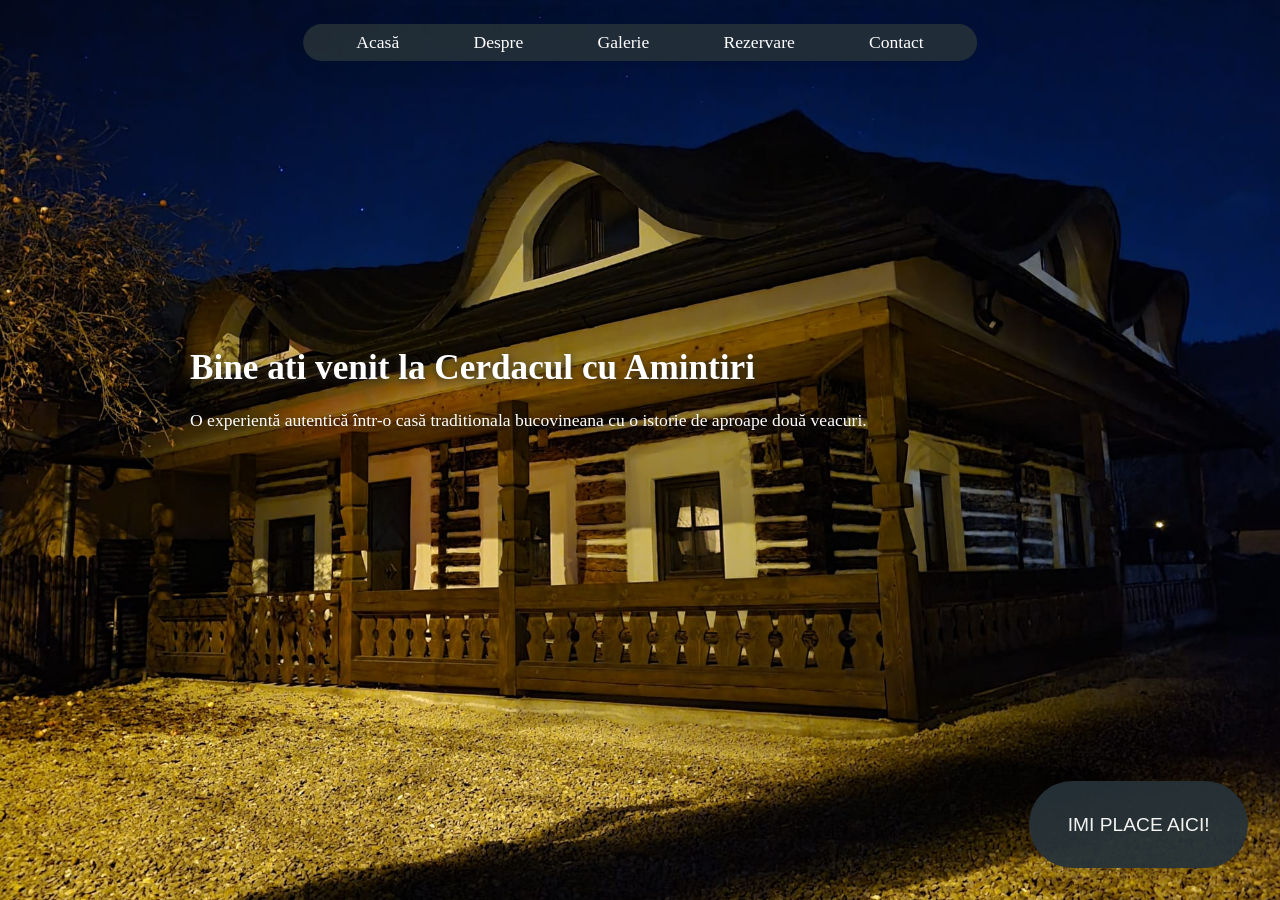
==== index.html @ 37ca752f "Move site to root" ====
<!DOCTYPE html>
<html lang="en">
<head>
  <meta charset="UTF-8">
  <meta name="viewport" content="width=device-width, initial-scale=1.0">
  <title>Cerdacul cu Amintiri</title>
  <link rel="stylesheet" href="assets/style.css">
  <link href="https://fonts.cdnfonts.com/css/arhaic-romanesc" rel="stylesheet">
  <style>
    h1, h2, p, nav a {
      font-family: 'Arhaic Romanesc', serif !important;
    }
  </style>
</head>
<body>
  <header style="position:fixed; top:24px; left:50%; transform:translateX(-50%); z-index:10; background:rgba(38,50,56,0.85); border-radius:32px; box-shadow:0 4px 24px rgba(0,0,0,0.12); padding:0.5em 2em;">
    <nav>
      <ul style="display:flex; gap:2em; align-items:center; margin:0; padding:0;">
        <li><a href="index.html">Acasă</a></li>
        <li><a href="about.html">Despre</a></li>
        <li><a href="gallery.html">Galerie</a></li>
        <li><a href="reservation.html">Rezervare</a></li>
        <li><a href="contact.html">Contact</a></li>
      </ul>
    </nav>
  </header>
  <main style="position:relative; z-index:2;">
    <h1 style="position:relative; z-index:2; color:#fff; text-shadow:0 2px 8px #222; margin-top:300px;">Bine ati venit la Cerdacul cu Amintiri</h1>
    <p style="position:relative; z-index:2; color:#fff; text-shadow:0 2px 8px #222;">O experientă autentică într-o casă traditionala bucovineana cu o 
        istorie de aproape două veacuri.</p>
  </main>
  <a href="reservation.html" id="rezervare-btn" title="Fa o rezervare">
    IMI PLACE AICI!
  </a>
  <script src="assets/mainpage-slider.js"></script>
</body>
</html>
---- assets/style.css ----
/* Animated reservation button */
#rezervare-btn {
  position: fixed;
  bottom: 32px;
  right: 32px;
  background: #263238;
  color: #fff;
  font-family: 'Arhaic Romanesc', Arial, sans-serif;
  font-size: 1.2em;
  border-radius: 50px;
  box-shadow: 0 4px 24px rgba(0,0,0,0.18);
  padding: 0.7em 2em;
  min-width: 60px;
  min-height: 60px;
  display: flex;
  align-items: center;
  justify-content: center;
  transition: all 0.3s cubic-bezier(.25,.8,.25,1);
  z-index: 1002;
  cursor: pointer;
  opacity: 0.95;
  text-decoration: none;
  white-space: nowrap;
  overflow: hidden;
}
#rezervare-btn:hover {
  font-size: 1.5em;
  padding: 1em 3em;
  min-width: 120px;
  min-height: 70px;
  background: #37474f;
  opacity: 1;
  box-shadow: 0 8px 32px rgba(0,0,0,0.22);
}
#gallery-modal {
  display: none;
  position: fixed;
  top: 0;
  left: 0;
  width: 100vw;
  height: 100vh;
  background: rgba(0,0,0,0.85);
  z-index: 1000;
  justify-content: center;
  align-items: center;
  flex-direction: column;
}
#gallery-modal img {
  max-width: 80vw;
  max-height: 80vh;
  border-radius: 16px;
  box-shadow: 0 4px 24px #000;
}
#gallery-close, #gallery-prev, #gallery-next {
  font-size: 2em;
  background: none;
  border: none;
  color: #fff;
  cursor: pointer;
  z-index: 1001;
}
#room-gallery-sections {
  display: flex;
  flex-direction: column;
  gap: 2em;
}
.room-section {
  margin-bottom: 2em;
}
.room-section h2, .room-section h3 {
  margin-bottom: 0.5em;
  color: #37474f;
  font-size: 1.3em;
  text-align: center;
}
.room-gallery-scroll {
  display: flex;
  overflow-x: auto;
  gap: 0.5em;
  padding-bottom: 0.5em;
}
.room-gallery-scroll img {
  flex: 0 0 auto;
  transition: transform 0.2s;
}
.room-gallery-scroll img:hover {
  transform: scale(1.05);
}
body {
  font-family: 'Arhaic Romanesc', Arial, sans-serif;
  margin: 0;
  padding: 0;
  background: linear-gradient(135deg, #e8f0f2 0%, #f5f5f5 100%);
  color: #222;
}
header {
  background: #263238;
  color: #fff;
  box-shadow: 0 2px 8px rgba(0,0,0,0.08);
}
nav ul {
  list-style: none;
  margin: 0;
  padding: 0;
  display: flex;
  justify-content: center;
  gap: 2em;
}
nav li {
  margin: 0;
}
nav a {
  color: #fff;
  text-decoration: none;
  font-weight: 500;
  font-size: 1.1em;
  padding: 0.8em 1.2em;
  border-radius: 4px;
  transition: background 0.2s;
}
nav a:hover {
  background: #37474f;
}
main {
  padding: 3em 1em 5em 1em;
  max-width: 900px;
  margin: 0 auto;
}
h1 {
  font-size: 2.2em;
  margin-bottom: 0.5em;
  color: #37474f;
}
p {
  font-size: 1.1em;
  line-height: 1.6;
}
form {
  background: #fff;
  padding: 2em;
  border-radius: 8px;
  box-shadow: 0 2px 12px rgba(0,0,0,0.07);
  max-width: 400px;
  margin: 2em auto;
  display: flex;
  flex-direction: column;
  gap: 1em;
}
label {
  font-weight: 500;
  color: #263238;
}
input, button {
  padding: 0.7em;
  border-radius: 4px;
  border: 1px solid #b0bec5;
  font-size: 1em;
}
input:focus {
  outline: 2px solid #90caf9;
  border-color: #90caf9;
}
button {
  background: #263238;
  color: #fff;
  border: none;
  font-weight: 600;
  cursor: pointer;
  transition: background 0.2s;
}
button:hover {
  background: #37474f;
}
#photo-gallery {
  display: flex;
  flex-wrap: wrap;
  gap: 16px;
  justify-content: center;
  margin-top: 2em;
}
#photo-gallery img {
  width: 220px;
  height: 160px;
  object-fit: cover;
  border-radius: 8px;
  box-shadow: 0 2px 8px rgba(0,0,0,0.08);
  transition: transform 0.2s;
}
#photo-gallery img:hover {
  transform: scale(1.04);
}
/* Floating menu styles are handled inline for homepage. Remove footer styles. */
@media (max-width: 600px) {
  nav ul {
    flex-direction: column;
    gap: 0.5em;
  }
  main {
    padding: 1em 0.5em 5em 0.5em;
  }
  #photo-gallery img {
    width: 100px;
    height: 70px;
  }
  form {
    padding: 1em;
    max-width: 100%;
  }
}
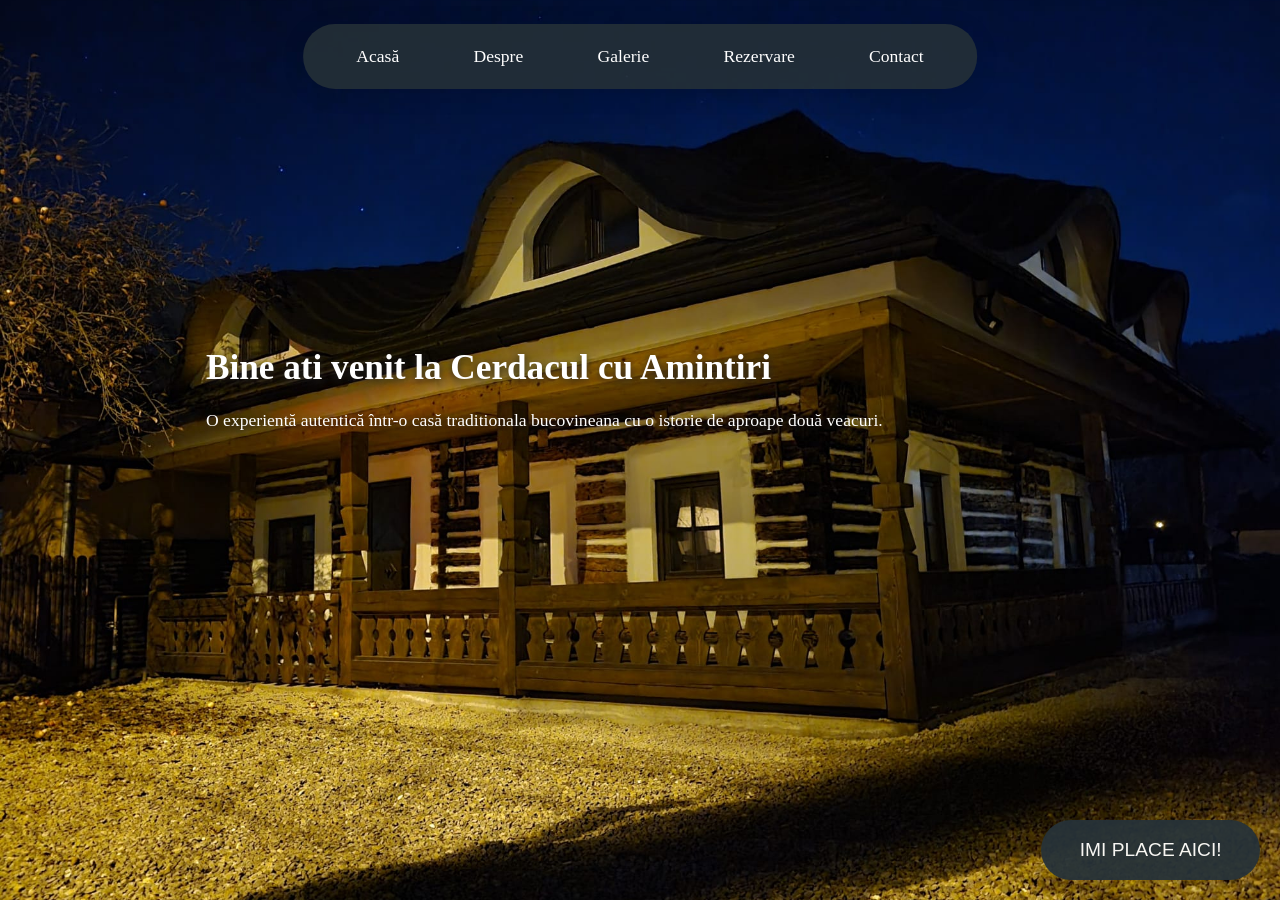
==== commit 13e5e070: "added new attractions and benefits pages" ====
--- a/index.html
+++ b/index.html
@@ -3,12 +3,44 @@
 <head>
   <meta charset="UTF-8">
   <meta name="viewport" content="width=device-width, initial-scale=1.0">
+  <meta name="description" content="Cerdacul cu Amintiri - O casă tradițională bucovineană pentru cazare și vacanță.">
+  <meta name="theme-color" content="#263238">
   <title>Cerdacul cu Amintiri</title>
   <link rel="stylesheet" href="assets/style.css">
   <link href="https://fonts.cdnfonts.com/css/arhaic-romanesc" rel="stylesheet">
+  <link rel="canonical" href="https://cerdaculcuamintiri.casa/">
   <style>
     h1, h2, p, nav a {
       font-family: 'Arhaic Romanesc', serif !important;
+    }
+    .dropdown {
+      position: relative;
+      display: inline-block;
+    }
+    .dropdown-content {
+      display: none;
+      position: absolute;
+      background-color: rgba(38,50,56,0.95);
+      min-width: 160px;
+      box-shadow: 0 8px 16px rgba(0,0,0,0.2);
+      padding: 12px 16px;
+      z-index: 1;
+      top: 100%;
+      left: 0;
+      border-radius: 8px;
+    }
+    .dropdown-content a {
+      color: white;
+      padding: 12px 16px;
+      text-decoration: none;
+      display: block;
+      border-radius: 4px;
+    }
+    .dropdown-content a:hover {
+      background-color: rgba(55,71,79,0.8);
+    }
+    .dropdown:hover .dropdown-content {
+      display: block;
     }
   </style>
 </head>
@@ -17,7 +49,14 @@
     <nav>
       <ul style="display:flex; gap:2em; align-items:center; margin:0; padding:0;">
         <li><a href="index.html">Acasă</a></li>
-        <li><a href="about.html">Despre</a></li>
+        <li class="dropdown">
+          <a href="about.html">Despre</a>
+          <div class="dropdown-content">
+            <a href="about.html">Despre Cerdacul</a>
+            <a href="attractions.html">Atractii</a>
+            <a href="benefits.html">Beneficii</a>
+          </div>
+        </li>
         <li><a href="gallery.html">Galerie</a></li>
         <li><a href="reservation.html">Rezervare</a></li>
         <li><a href="contact.html">Contact</a></li>
--- a/assets/style.css
+++ b/assets/style.css
@@ -1,8 +1,8 @@
 /* Animated reservation button */
 #rezervare-btn {
   position: fixed;
-  bottom: 32px;
-  right: 32px;
+  bottom: 20px;
+  right: 20px;
   background: #263238;
   color: #fff;
   font-family: 'Arhaic Romanesc', Arial, sans-serif;
@@ -32,6 +32,37 @@
   opacity: 1;
   box-shadow: 0 8px 32px rgba(0,0,0,0.22);
 }
+@media (max-width: 768px) {
+  #rezervare-btn {
+    bottom: 16px;
+    right: 16px;
+    font-size: 1em;
+    padding: 0.6em 1.5em;
+    min-width: 50px;
+    min-height: 50px;
+  }
+  #rezervare-btn:hover {
+    font-size: 1.1em;
+    padding: 0.7em 2em;
+    min-width: 70px;
+    min-height: 60px;
+  }
+}
+@media (max-width: 480px) {
+  #rezervare-btn {
+    bottom: 12px;
+    right: 12px;
+    font-size: 0.9em;
+    padding: 0.5em 1.2em;
+    min-width: 45px;
+    min-height: 45px;
+  }
+  #rezervare-btn:hover {
+    font-size: 0.95em;
+    padding: 0.6em 1.5em;
+  }
+}
+/* Gallery modal styles */
 #gallery-modal {
   display: none;
   position: fixed;
@@ -50,6 +81,7 @@
   max-height: 80vh;
   border-radius: 16px;
   box-shadow: 0 4px 24px #000;
+  object-fit: contain;
 }
 #gallery-close, #gallery-prev, #gallery-next {
   font-size: 2em;
@@ -58,6 +90,25 @@
   color: #fff;
   cursor: pointer;
   z-index: 1001;
+  padding: 10px 15px;
+  min-height: 44px;
+  min-width: 44px;
+}
+@media (max-width: 768px) {
+  #gallery-modal img {
+    max-width: 90vw;
+    max-height: 70vh;
+  }
+  #gallery-close, #gallery-prev, #gallery-next {
+    font-size: 1.5em;
+    padding: 8px 12px;
+  }
+}
+@media (max-width: 480px) {
+  #gallery-modal img {
+    max-width: 95vw;
+    max-height: 60vh;
+  }
 }
 #room-gallery-sections {
   display: flex;
@@ -85,6 +136,67 @@
 }
 .room-gallery-scroll img:hover {
   transform: scale(1.05);
+}
+/* Dropdown menu styles for mobile */
+.dropdown {
+  position: relative;
+  display: inline-block;
+}
+.dropdown-content {
+  display: none;
+  position: absolute;
+  background-color: rgba(38,50,56,0.95);
+  min-width: 160px;
+  box-shadow: 0 8px 16px rgba(0,0,0,0.2);
+  padding: 12px 16px;
+  z-index: 1001;
+  top: 100%;
+  left: 0;
+  border-radius: 8px;
+}
+.dropdown-content a {
+  color: white;
+  padding: 12px 16px;
+  text-decoration: none;
+  display: block;
+  border-radius: 4px;
+  transition: background 0.2s;
+  font-size: 0.95em;
+}
+.dropdown-content a:hover {
+  background-color: rgba(55,71,79,0.8);
+}
+.dropdown:hover .dropdown-content {
+  display: block;
+}
+@media (max-width: 768px) {
+  .dropdown-content {
+    min-width: 130px;
+    padding: 10px 12px;
+  }
+  .dropdown-content a {
+    padding: 10px 12px;
+    font-size: 0.9em;
+  }
+  .room-section h2, .room-section h3 {
+    font-size: 1.1em;
+  }
+}
+@media (max-width: 480px) {
+  .dropdown-content {
+    min-width: 110px;
+    padding: 8px 10px;
+  }
+  .dropdown-content a {
+    padding: 8px 10px;
+    font-size: 0.85em;
+  }
+  .room-section h2, .room-section h3 {
+    font-size: 1em;
+  }
+  .room-gallery-scroll {
+    gap: 0.3em;
+  }
 }
 body {
   font-family: 'Arhaic Romanesc', Arial, sans-serif;
@@ -92,7 +204,13 @@
   padding: 0;
   background: linear-gradient(135deg, #e8f0f2 0%, #f5f5f5 100%);
   color: #222;
-}
+  min-height: 100vh;
+  box-sizing: border-box;
+}
+* {
+  box-sizing: border-box;
+}
+
 header {
   background: #263238;
   color: #fff;
@@ -105,6 +223,7 @@
   display: flex;
   justify-content: center;
   gap: 2em;
+  flex-wrap: nowrap;
 }
 nav li {
   margin: 0;
@@ -117,9 +236,34 @@
   padding: 0.8em 1.2em;
   border-radius: 4px;
   transition: background 0.2s;
+  display: inline-block;
 }
 nav a:hover {
   background: #37474f;
+}
+@media (max-width: 1024px) {
+  nav a {
+    font-size: 1em;
+    padding: 0.7em 1em;
+  }
+}
+@media (max-width: 768px) {
+  nav ul {
+    gap: 0.5em;
+  }
+  nav a {
+    font-size: 0.95em;
+    padding: 0.6em 0.8em;
+  }
+}
+@media (max-width: 480px) {
+  nav ul {
+    gap: 0.3em;
+  }
+  nav a {
+    font-size: 0.75em;
+    padding: 0.4em 0.5em;
+  }
 }
 main {
   padding: 3em 1em 5em 1em;
@@ -130,10 +274,64 @@
   font-size: 2.2em;
   margin-bottom: 0.5em;
   color: #37474f;
+  word-wrap: break-word;
+  overflow-wrap: break-word;
+}
+h2 {
+  font-size: 1.5em;
+  color: #37474f;
 }
 p {
   font-size: 1.1em;
   line-height: 1.6;
+  word-wrap: break-word;
+  overflow-wrap: break-word;
+}
+@media (max-width: 1024px) {
+  main {
+    padding: 2.5em 1.5em 5em 1.5em;
+  }
+  h1 {
+    font-size: 2em;
+  }
+  h2 {
+    font-size: 1.3em;
+  }
+  p {
+    font-size: 1em;
+  }
+}
+@media (max-width: 768px) {
+  main {
+    padding: 2em 1em 5em 1em;
+    margin-top: 2em;
+  }
+  h1 {
+    font-size: 1.8em;
+  }
+  h2 {
+    font-size: 1.2em;
+  }
+  p {
+    font-size: 0.95em;
+  }
+}
+@media (max-width: 480px) {
+  main {
+    padding: 1.5em 0.8em 5em 0.8em;
+    margin-top: 1em;
+  }
+  h1 {
+    font-size: 1.5em;
+    margin-bottom: 0.8em;
+  }
+  h2 {
+    font-size: 1.1em;
+  }
+  p {
+    font-size: 0.9em;
+    line-height: 1.5;
+  }
 }
 form {
   background: #fff;
@@ -145,6 +343,7 @@
   display: flex;
   flex-direction: column;
   gap: 1em;
+  width: 100%;
 }
 label {
   font-weight: 500;
@@ -155,6 +354,7 @@
   border-radius: 4px;
   border: 1px solid #b0bec5;
   font-size: 1em;
+  width: 100%;
 }
 input:focus {
   outline: 2px solid #90caf9;
@@ -171,6 +371,26 @@
 button:hover {
   background: #37474f;
 }
+@media (max-width: 768px) {
+  form {
+    padding: 1.5em;
+    gap: 0.8em;
+  }
+  input, button {
+    padding: 0.6em;
+    font-size: 0.95em;
+  }
+}
+@media (max-width: 480px) {
+  form {
+    padding: 1em;
+    gap: 0.7em;
+  }
+  input, button {
+    padding: 0.6em;
+    font-size: 1em;
+  }
+}
 #photo-gallery {
   display: flex;
   flex-wrap: wrap;
@@ -189,6 +409,32 @@
 #photo-gallery img:hover {
   transform: scale(1.04);
 }
+@media (max-width: 1024px) {
+  #photo-gallery img {
+    width: 180px;
+    height: 135px;
+  }
+}
+@media (max-width: 768px) {
+  #photo-gallery {
+    gap: 12px;
+    margin-top: 1.5em;
+  }
+  #photo-gallery img {
+    width: 150px;
+    height: 120px;
+  }
+}
+@media (max-width: 480px) {
+  #photo-gallery {
+    gap: 10px;
+    margin-top: 1em;
+  }
+  #photo-gallery img {
+    width: 100px;
+    height: 80px;
+  }
+}
 /* Floating menu styles are handled inline for homepage. Remove footer styles. */
 @media (max-width: 600px) {
   nav ul {
@@ -206,4 +452,34 @@
     padding: 1em;
     max-width: 100%;
   }
+}
+/* Additional mobile-specific optimizations */
+@media (max-width: 480px) {
+  header {
+    position: fixed;
+    width: 100%;
+    z-index: 999;
+    top: 0;
+  }
+  body {
+    padding-top: 0;
+  }
+  main {
+    margin-top: 1rem;
+    padding: 1rem 0.5rem 6rem 0.5rem;
+  }
+  h1, h2, h3 {
+    word-break: break-word;
+  }
+  /* Improve touch target sizes for mobile */
+  a, button {
+    min-height: 44px;
+    display: flex;
+    align-items: center;
+    justify-content: center;
+  }
+  #gallery-modal img {
+    max-width: 95vw;
+    max-height: 70vh;
+  }
 }
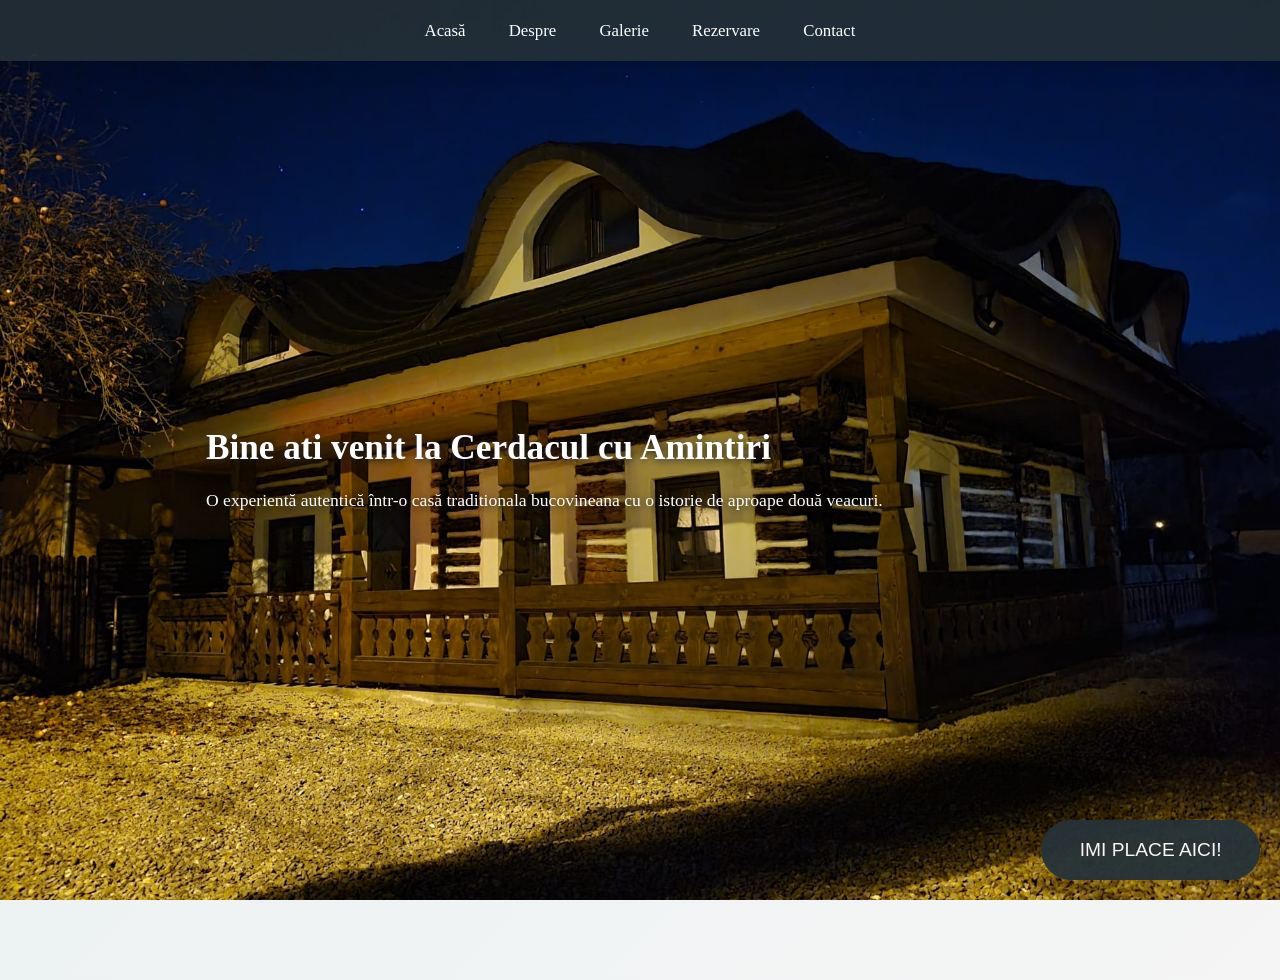
==== commit 345104b5: "fixed dropdown menu for better accessibility" ====
--- a/index.html
+++ b/index.html
@@ -50,7 +50,7 @@
       <ul style="display:flex; gap:2em; align-items:center; margin:0; padding:0;">
         <li><a href="index.html">Acasă</a></li>
         <li class="dropdown">
-          <a href="about.html">Despre</a>
+          <a href="#" aria-haspopup="true" aria-expanded="false">Despre</a>
           <div class="dropdown-content">
             <a href="about.html">Despre Cerdacul</a>
             <a href="attractions.html">Atractii</a>
@@ -72,5 +72,6 @@
     IMI PLACE AICI!
   </a>
   <script src="assets/mainpage-slider.js"></script>
+  <script src="assets/dropdown-toggle.js"></script>
 </body>
 </html>
--- a/assets/style.css
+++ b/assets/style.css
@@ -169,6 +169,9 @@
 .dropdown:hover .dropdown-content {
   display: block;
 }
+.dropdown.open .dropdown-content {
+  display: block !important;
+}
 @media (max-width: 768px) {
   .dropdown-content {
     min-width: 130px;
@@ -212,18 +215,33 @@
 }
 
 header {
-  background: #263238;
+  position: fixed !important;
+  top: 0 !important;
+  left: 0 !important;
+  right: 0 !important;
+  width: 100% !important;
+  transform: none !important;
+  background: rgba(38,50,56,0.95);
   color: #fff;
-  box-shadow: 0 2px 8px rgba(0,0,0,0.08);
+  box-shadow: 0 2px 12px rgba(0,0,0,0.15);
+  border-radius: 0 !important;
+  padding: 0.5em 1em !important;
+  z-index: 999;
+}
+header nav {
+  width: 100%;
 }
 nav ul {
   list-style: none;
   margin: 0;
   padding: 0;
-  display: flex;
+  display: flex !important;
+  flex-direction: row !important;
+  align-items: center !important;
   justify-content: center;
-  gap: 2em;
-  flex-wrap: nowrap;
+  gap: 0.6em !important;
+  width: 100%;
+  flex-wrap: wrap !important;
 }
 nav li {
   margin: 0;
@@ -232,14 +250,25 @@
   color: #fff;
   text-decoration: none;
   font-weight: 500;
-  font-size: 1.1em;
-  padding: 0.8em 1.2em;
-  border-radius: 4px;
+  font-size: 1.05em;
+  padding: 0.75em 1em;
+  border-radius: 6px;
   transition: background 0.2s;
-  display: inline-block;
+  display: inline-flex;
+  align-items: center;
+  justify-content: center;
 }
 nav a:hover {
-  background: #37474f;
+  background: rgba(55,71,79,0.95);
+}
+nav .dropdown-content {
+  left: auto !important;
+  right: 0 !important;
+  width: auto !important;
+  min-width: 180px !important;
+}
+main {
+  margin-top: 5rem !important;
 }
 @media (max-width: 1024px) {
   nav a {
@@ -438,8 +467,14 @@
 /* Floating menu styles are handled inline for homepage. Remove footer styles. */
 @media (max-width: 600px) {
   nav ul {
-    flex-direction: column;
-    gap: 0.5em;
+    flex-direction: row;
+    flex-wrap: wrap;
+    gap: 0.4em;
+    justify-content: center;
+  }
+  nav a {
+    padding: 0.65em 0.9em;
+    font-size: 0.95em;
   }
   main {
     padding: 1em 0.5em 5em 0.5em;
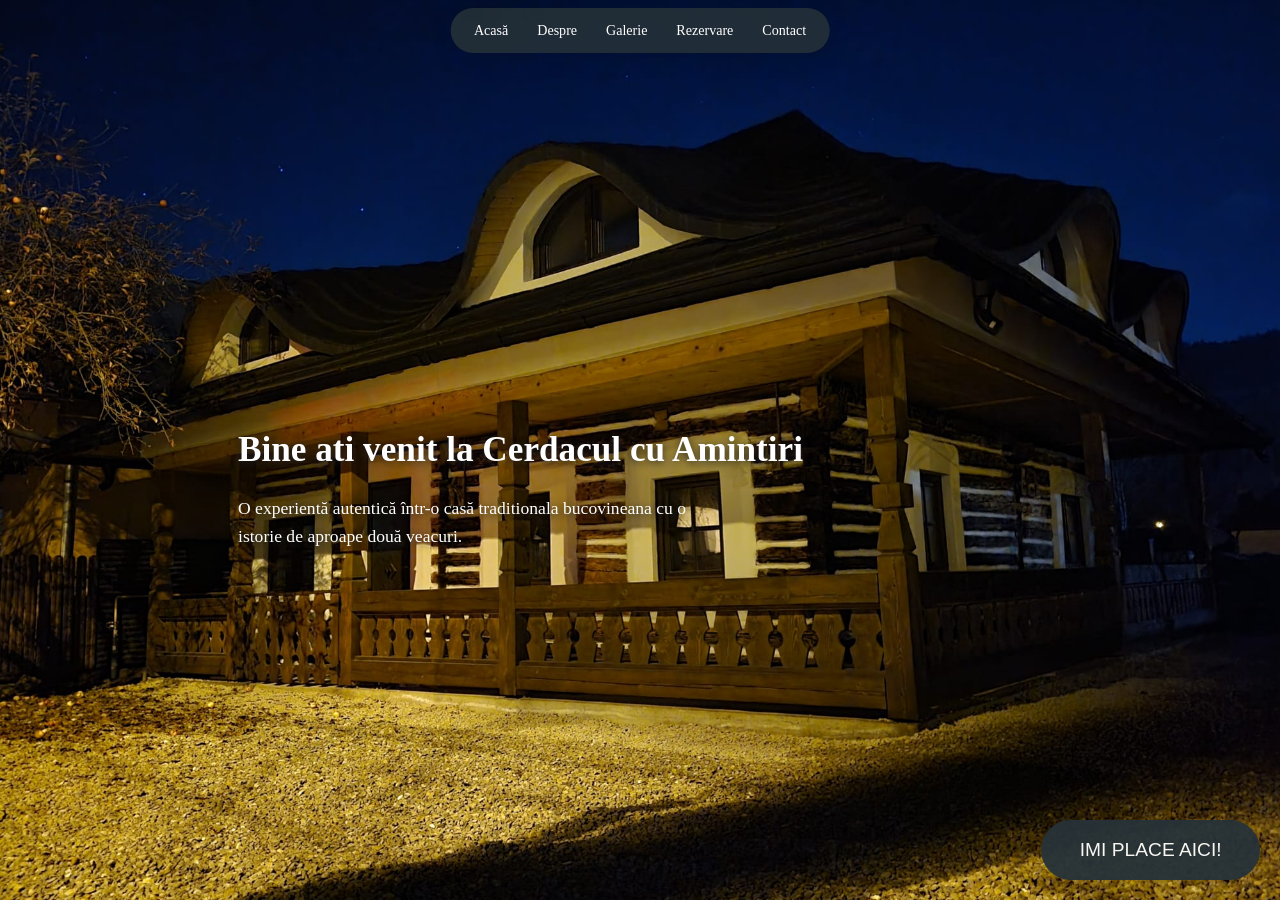
==== commit 0685f6d1: "fixed for dropdown menu alignment in navigation bar" ====
--- a/index.html
+++ b/index.html
@@ -44,7 +44,7 @@
     }
   </style>
 </head>
-<body>
+<body style="margin:0; padding:0; overflow:hidden; height:100vh;">
   <header style="position:fixed; top:24px; left:50%; transform:translateX(-50%); z-index:10; background:rgba(38,50,56,0.85); border-radius:32px; box-shadow:0 4px 24px rgba(0,0,0,0.12); padding:0.5em 2em;">
     <nav>
       <ul style="display:flex; gap:2em; align-items:center; margin:0; padding:0;">
@@ -63,10 +63,9 @@
       </ul>
     </nav>
   </header>
-  <main style="position:relative; z-index:2;">
-    <h1 style="position:relative; z-index:2; color:#fff; text-shadow:0 2px 8px #222; margin-top:300px;">Bine ati venit la Cerdacul cu Amintiri</h1>
-    <p style="position:relative; z-index:2; color:#fff; text-shadow:0 2px 8px #222;">O experientă autentică într-o casă traditionala bucovineana cu o 
-        istorie de aproape două veacuri.</p>
+  <main style="position:absolute; z-index:2; top:0; left:0; right:0; bottom:0; display:flex; flex-direction:column; align-items:flex-start; justify-content:center; text-align:left; padding:5rem 1rem 5rem 3rem; box-sizing:border-box;">
+    <h1 style="position:relative; z-index:2; color:#fff; text-shadow:0 2px 8px #222; margin:0; max-width:36rem; width:100%;">Bine ati venit la Cerdacul cu Amintiri</h1>
+    <p style="position:relative; z-index:2; color:#fff; text-shadow:0 2px 8px #222; margin:1.5rem 0 0; max-width:30rem; width:100%;">O experientă autentică într-o casă traditionala bucovineana cu o istorie de aproape două veacuri.</p>
   </main>
   <a href="reservation.html" id="rezervare-btn" title="Fa o rezervare">
     IMI PLACE AICI!
--- a/assets/style.css
+++ b/assets/style.css
@@ -216,16 +216,19 @@
 
 header {
   position: fixed !important;
-  top: 0 !important;
-  left: 0 !important;
-  right: 0 !important;
-  width: 100% !important;
-  transform: none !important;
+  top: 0.5em !important;
+  left: 50% !important;
+  transform: translateX(-50%) !important;
+  display: inline-flex;
+  align-items: center;
+  justify-content: center;
+  width: auto !important;
+  max-width: calc(100vw - 1rem) !important;
   background: rgba(38,50,56,0.95);
   color: #fff;
   box-shadow: 0 2px 12px rgba(0,0,0,0.15);
-  border-radius: 0 !important;
-  padding: 0.5em 1em !important;
+  border-radius: 32px !important;
+  padding: 0.4em 0.75em !important;
   z-index: 999;
 }
 header nav {
@@ -239,33 +242,42 @@
   flex-direction: row !important;
   align-items: center !important;
   justify-content: center;
-  gap: 0.6em !important;
+  gap: 0.4em !important;
   width: 100%;
-  flex-wrap: wrap !important;
+  flex-wrap: nowrap !important;
+  white-space: nowrap;
+  min-width: 0;
 }
 nav li {
   margin: 0;
+  flex: 1 1 auto;
+  min-width: 0;
 }
 nav a {
   color: #fff;
   text-decoration: none;
   font-weight: 500;
-  font-size: 1.05em;
-  padding: 0.75em 1em;
+  font-size: clamp(0.8rem, 1.1vw, 1.05em);
+  padding: 0.55em 0.8em;
   border-radius: 6px;
   transition: background 0.2s;
   display: inline-flex;
   align-items: center;
   justify-content: center;
+  white-space: nowrap;
+  min-width: 0;
+  flex: 1 1 auto;
 }
 nav a:hover {
   background: rgba(55,71,79,0.95);
 }
 nav .dropdown-content {
-  left: auto !important;
-  right: 0 !important;
+  left: 50% !important;
+  transform: translateX(-50%) !important;
+  right: auto !important;
   width: auto !important;
   min-width: 180px !important;
+  margin-left: 0;
 }
 main {
   margin-top: 5rem !important;
@@ -278,20 +290,20 @@
 }
 @media (max-width: 768px) {
   nav ul {
-    gap: 0.5em;
+    gap: 0.35em;
   }
   nav a {
-    font-size: 0.95em;
-    padding: 0.6em 0.8em;
+    font-size: clamp(0.75rem, 1.4vw, 0.95em);
+    padding: 0.45em 0.65em;
   }
 }
 @media (max-width: 480px) {
   nav ul {
-    gap: 0.3em;
+    gap: 0.2em;
   }
   nav a {
-    font-size: 0.75em;
-    padding: 0.4em 0.5em;
+    font-size: clamp(0.7rem, 2vw, 0.8em);
+    padding: 0.35em 0.5em;
   }
 }
 main {
@@ -468,7 +480,7 @@
 @media (max-width: 600px) {
   nav ul {
     flex-direction: row;
-    flex-wrap: wrap;
+    flex-wrap: nowrap;
     gap: 0.4em;
     justify-content: center;
   }
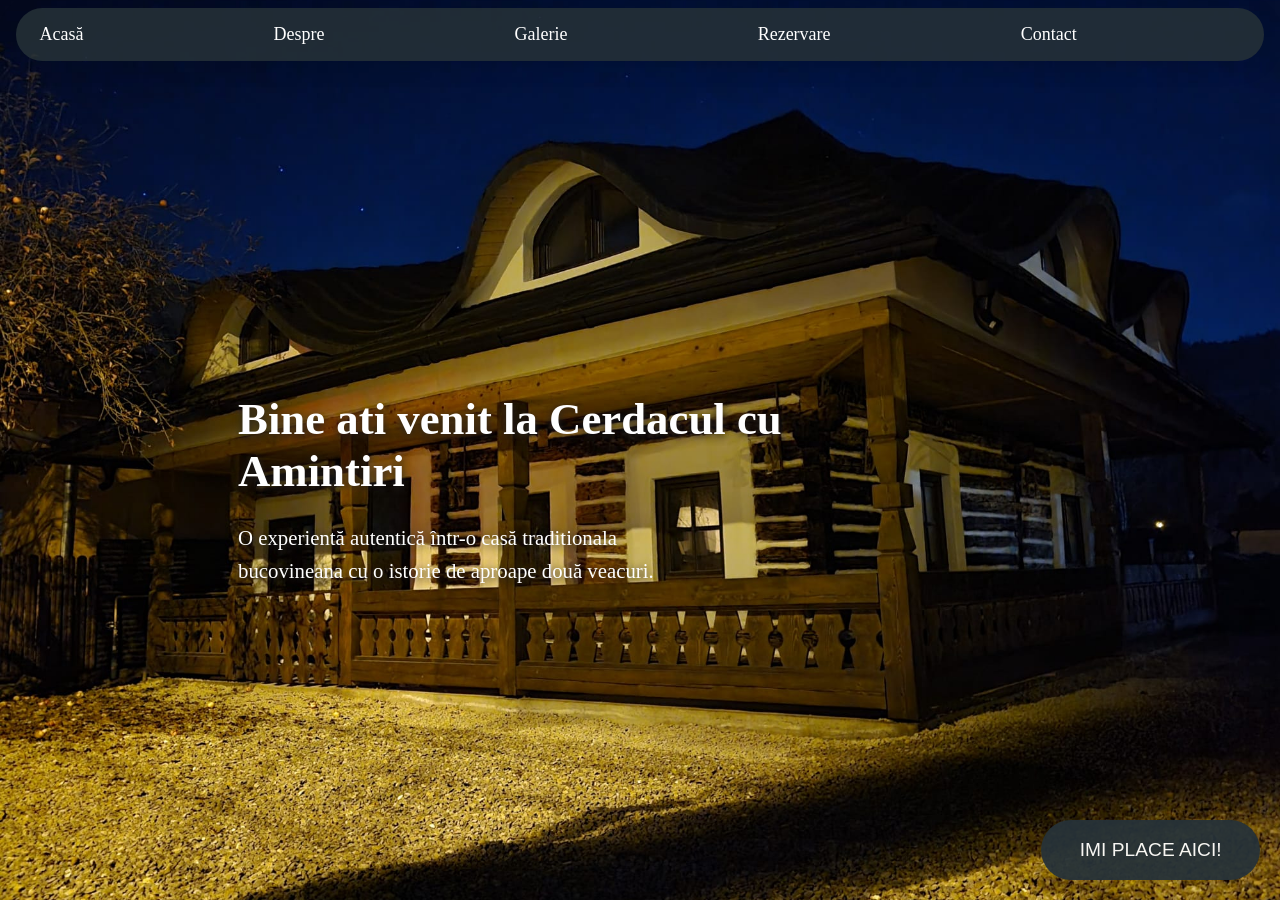
==== commit 08dc5a57: "dropdown menu fixes" ====
--- a/index.html
+++ b/index.html
@@ -39,9 +39,6 @@
     .dropdown-content a:hover {
       background-color: rgba(55,71,79,0.8);
     }
-    .dropdown:hover .dropdown-content {
-      display: block;
-    }
   </style>
 </head>
 <body style="margin:0; padding:0; overflow:hidden; height:100vh;">
--- a/assets/style.css
+++ b/assets/style.css
@@ -1,3 +1,13 @@
+/* Reset and base styles */
+html, body {
+  margin: 0;
+  padding: 0;
+  width: 100%;
+  overflow-x: hidden;
+}
+* {
+  box-sizing: border-box;
+}
 /* Animated reservation button */
 #rezervare-btn {
   position: fixed;
@@ -116,7 +126,7 @@
   gap: 2em;
 }
 .room-section {
-  margin-bottom: 2em;
+  margin-bottom: 1em;
 }
 .room-section h2, .room-section h3 {
   margin-bottom: 0.5em;
@@ -126,9 +136,11 @@
 }
 .room-gallery-scroll {
   display: flex;
-  overflow-x: auto;
+  overflow: hidden;
   gap: 0.5em;
   padding-bottom: 0.5em;
+  justify-content: center;
+  width: 100%;
 }
 .room-gallery-scroll img {
   flex: 0 0 auto;
@@ -166,9 +178,6 @@
 .dropdown-content a:hover {
   background-color: rgba(55,71,79,0.8);
 }
-.dropdown:hover .dropdown-content {
-  display: block;
-}
 .dropdown.open .dropdown-content {
   display: block !important;
 }
@@ -222,13 +231,15 @@
   display: inline-flex;
   align-items: center;
   justify-content: center;
-  width: auto !important;
-  max-width: calc(100vw - 1rem) !important;
+  /* full-width bubble with page padding */
+  width: calc(100% - 2rem) !important;
+  max-width: calc(100% - 2rem) !important;
+  min-width: 0 !important;
   background: rgba(38,50,56,0.95);
   color: #fff;
   box-shadow: 0 2px 12px rgba(0,0,0,0.15);
   border-radius: 32px !important;
-  padding: 0.4em 0.75em !important;
+  padding: 0.35em 0.75em !important;
   z-index: 999;
 }
 header nav {
@@ -237,12 +248,12 @@
 nav ul {
   list-style: none;
   margin: 0;
-  padding: 0;
+  padding: 0 0.25rem;
   display: flex !important;
   flex-direction: row !important;
   align-items: center !important;
-  justify-content: center;
-  gap: 0.4em !important;
+  justify-content: space-between;
+  gap: 0.2em !important;
   width: 100%;
   flex-wrap: nowrap !important;
   white-space: nowrap;
@@ -257,16 +268,17 @@
   color: #fff;
   text-decoration: none;
   font-weight: 500;
-  font-size: clamp(0.8rem, 1.1vw, 1.05em);
-  padding: 0.55em 0.8em;
+  /* responsive shrinkable sizing so items always fit one row */
+  font-size: clamp(12px, 1.8vw, 18px) !important;
+  padding: clamp(6px, 0.8vw, 12px) clamp(8px, 0.9vw, 16px) !important;
   border-radius: 6px;
-  transition: background 0.2s;
+  transition: background 0.2s, font-size 0.15s;
   display: inline-flex;
   align-items: center;
   justify-content: center;
   white-space: nowrap;
   min-width: 0;
-  flex: 1 1 auto;
+  flex: 0 1 auto;
 }
 nav a:hover {
   background: rgba(55,71,79,0.95);
@@ -282,6 +294,12 @@
 main {
   margin-top: 5rem !important;
 }
+/* Extra spacing for 2-row menu on very small screens */
+@media (max-width: 420px) {
+  main {
+    margin-top: 10rem !important;
+  }
+}
 @media (max-width: 1024px) {
   nav a {
     font-size: 1em;
@@ -290,20 +308,44 @@
 }
 @media (max-width: 768px) {
   nav ul {
-    gap: 0.35em;
+    gap: 0.2em;
   }
   nav a {
-    font-size: clamp(0.75rem, 1.4vw, 0.95em);
-    padding: 0.45em 0.65em;
+    font-size: clamp(0.7rem, 1.8vw, 0.85em);
+    padding: 0.35em 0.5em;
   }
 }
 @media (max-width: 480px) {
   nav ul {
-    gap: 0.2em;
+    gap: 0.1em;
   }
   nav a {
-    font-size: clamp(0.7rem, 2vw, 0.8em);
-    padding: 0.35em 0.5em;
+    font-size: clamp(0.6rem, 2vw, 0.7em);
+    padding: 0.25em 0.35em;
+  }
+}
+/* Very small screens: allow two-row menu to avoid overlap */
+@media (max-width: 420px) {
+  nav ul {
+    flex-wrap: wrap !important;
+    gap: 0.35em !important;
+    justify-content: center;
+    padding: 0 0.5rem;
+  }
+  nav li {
+    flex: 0 0 48% !important;
+    max-width: 48% !important;
+    box-sizing: border-box;
+  }
+  nav a {
+    display: block !important;
+    white-space: normal !important;
+    text-align: center !important;
+    font-size: 13px !important;
+    padding: 6px 8px !important;
+  }
+  header {
+    padding: 0.35em 0.6em !important;
   }
 }
 main {
@@ -529,4 +571,21 @@
     max-width: 95vw;
     max-height: 70vh;
   }
+}
+/* Larger screens - increase font sizes */
+@media (min-width: 1200px) {
+  h1 {
+    font-size: 2.8em;
+  }
+  p {
+    font-size: 1.3em;
+  }
+}
+@media (min-width: 1440px) {
+  h1 {
+    font-size: 3.2em;
+  }
+  p {
+    font-size: 1.5em;
+  }
 }
